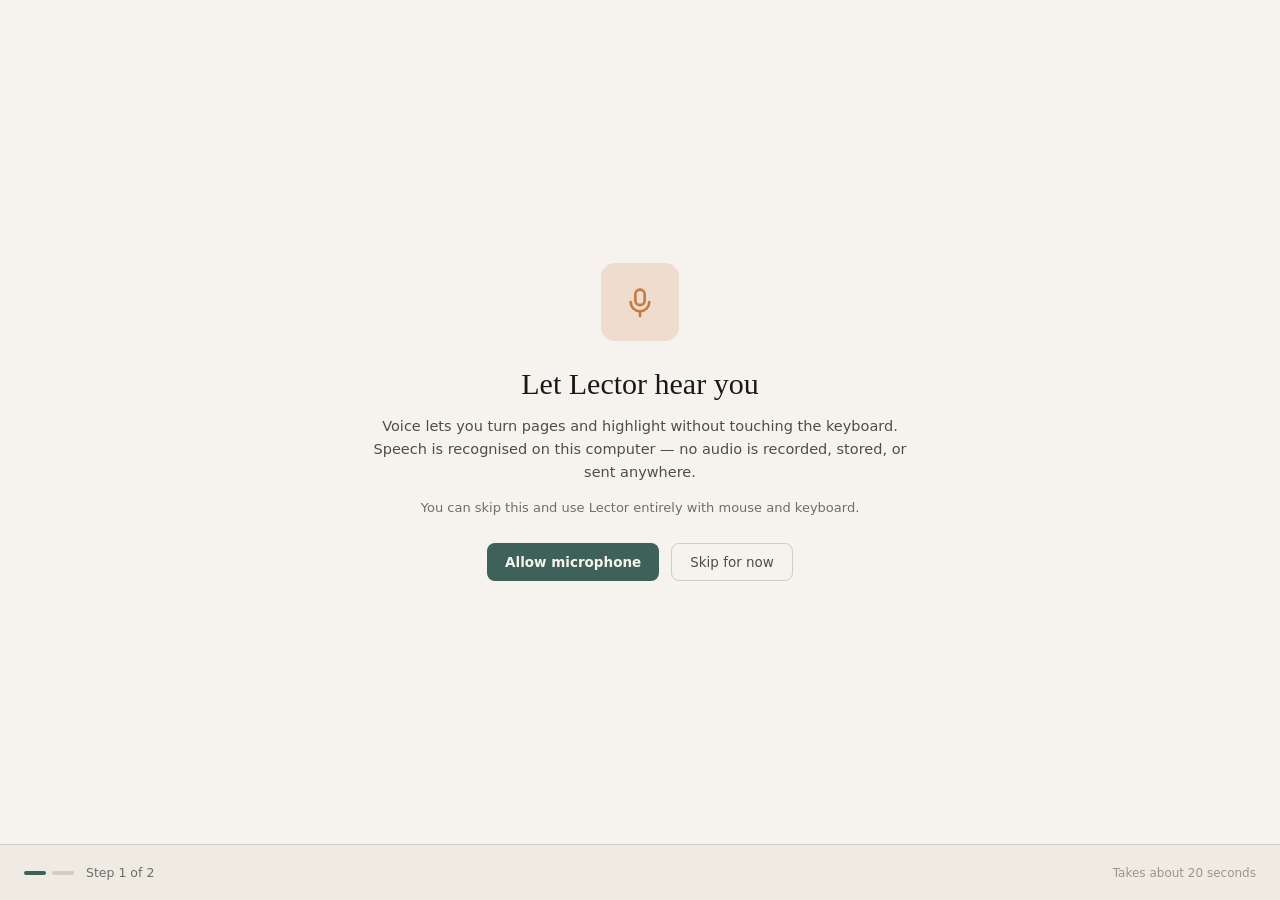
==== frontend/pages/onboarding.html @ ef2087f8 "feat: wake phrase, command reference panel, and first-run onboarding Milestone 8 — the discoverabili" ====
<!DOCTYPE html>
<html lang="en" data-theme="light">
<head>
  <meta charset="UTF-8">
  <script>document.documentElement.dataset.theme = localStorage.getItem("lector-theme") || "light";</script>
  <title>Lector — Welcome</title>
  <link rel="stylesheet" href="settings.css">
  <link rel="stylesheet" href="onboarding.css">
</head>
<!--
  First-run onboarding (docs/TASKS.md, Milestone 8), replacing the Milestone 4
  stub. Two steps, per docs/mockups/07a and 07b: the microphone ask, then the
  activation mode.

  Both are skippable, and skipping is not a degraded path — docs/PRD.md makes
  mouse and keyboard parity a hard requirement, so a reader who declines the
  microphone gets an app missing nothing except voice. That is why the
  permission step states the benefit and the privacy fact *before* the OS
  dialog appears, rather than leaving the system prompt to do the explaining.
-->
<body>
  <div class="onboarding-view">
    <main class="onboarding-stage">
      <!-- Step 1: microphone permission -->
      <section class="onboarding-step" id="micStep">
        <div class="onboarding-badge" data-icon="logo"></div>
        <h1 class="onboarding-title">Let Lector hear you</h1>
        <p class="onboarding-lede">
          Voice lets you turn pages and highlight without touching the
          keyboard. Speech is recognised on this computer — no audio is
          recorded, stored, or sent anywhere.
        </p>
        <p class="onboarding-aside">
          You can skip this and use Lector entirely with mouse and keyboard.
        </p>

        <div class="onboarding-choices">
          <button class="btn" id="allowMicBtn">Allow microphone</button>
          <button class="btn btn-secondary" id="skipMicBtn">Skip for now</button>
        </div>

        <!-- Filled in once the OS has answered. A refusal is reported plainly
             and the flow carries on: it is an answer, not an error. -->
        <p class="onboarding-result" id="micResult" hidden></p>
      </section>

      <!-- Step 2: activation mode -->
      <section class="onboarding-step" id="modeStep" hidden>
        <h1 class="onboarding-title">How should Lector start listening?</h1>
        <p class="onboarding-aside">
          You can change this any time in Settings, or turn both on.
        </p>

        <div class="mode-cards">
          <button class="mode-card selected" id="pushToTalkCard" data-mode="push_to_talk"
                  aria-pressed="true">
            <span class="mode-card-badge" data-icon="keyboard"></span>
            <span class="mode-card-title">Hold a key to talk</span>
            <span class="mode-card-desc">
              The mic is closed until you hold <strong>Space</strong>. Most
              private, and nothing is misheard while you read aloud.
            </span>
            <span class="mode-card-state">Selected</span>
          </button>

          <button class="mode-card" id="wakePhraseCard" data-mode="wake_phrase"
                  aria-pressed="false">
            <span class="mode-card-badge" data-icon="logo"></span>
            <span class="mode-card-title">Say a wake phrase</span>
            <span class="mode-card-desc">
              Start with <strong id="wakePhraseName"></strong> and it listens
              for the rest. Truly hands-free; the phrase is matched on-device.
            </span>
            <span class="mode-card-note">Uses a little more battery</span>
            <span class="mode-card-state">Selected</span>
          </button>
        </div>

        <p class="onboarding-parity">
          Whichever you pick, every voice command also has a button and a
          keyboard shortcut.
        </p>
      </section>
    </main>

    <footer class="onboarding-footer">
      <div class="step-dots">
        <span class="step-dot filled"></span>
        <span class="step-dot" id="stepDotTwo"></span>
      </div>
      <span class="step-label" id="stepLabel">Step 1 of 2</span>
      <div class="onboarding-fill"></div>
      <span class="step-aside" id="stepAside">Takes about 20 seconds</span>
      <button class="btn-secondary" id="backBtn" hidden>Back</button>
      <button class="btn" id="startBtn" hidden>Start reading</button>
    </footer>
  </div>

  <script src="../js/icons.js"></script>
  <script src="../js/bridge.js"></script>
  <script src="onboarding.js"></script>
</body>
</html>
---- frontend/pages/settings.css ----
@import "../shared/theme.css";
@import "../shared/components.css";
@import "home.css";

.content > * { max-width: 760px; }

h1.page-title {
  font-family: var(--font-reading);
  font-weight: 400;
  font-size: 25px;
  margin: 0 0 20px;
  color: var(--color-text-primary);
}

.section { margin-bottom: 28px; }
.section h3 { margin: 0 0 3px; font-size: 13.5px; font-weight: 600; color: var(--color-text-primary); }
.section .sub { margin: 0 0 12px; font-size: 12.5px; color: var(--color-text-muted); }

.theme-cards { display: flex; gap: 16px; }

.theme-card {
  width: 210px;
  border-radius: 9px;
  overflow: hidden;
  border: 1px solid var(--color-border-light);
  background-color: var(--color-input-bg);
  cursor: pointer;
}

.theme-card.selected { border: 2px solid var(--color-accent); }

.theme-preview { height: 104px; padding: 12px; }
.theme-card-footer {
  display: flex; align-items: center; justify-content: space-between;
  padding: 10px 14px; border-top: 1px solid var(--color-border-light);
}
.theme-card-footer-label { font-size: 13px; font-weight: 500; color: var(--color-text-primary); }

.theme-preview-mock {
  border-radius: 3px;
  padding: 10px;
  height: 100%;
  display: flex;
  flex-direction: column;
  gap: 5px;
}
.theme-preview-line { height: 5px; width: 100%; border-radius: 2px; }
.theme-preview-line.title { height: 7px; width: 70%; }
.theme-preview-line.accent { width: 44%; }

.theme-card-check {
  width: 17px;
  height: 17px;
  border-radius: 50%;
  background-color: var(--color-accent);
  color: var(--color-surface);
  display: flex;
  align-items: center;
  justify-content: center;
  padding: 3px;
}
.theme-card-check svg { width: 100%; height: 100%; }

/* ------------------------------------------------------------------ */
/* Voice activation                                                    */
/* ------------------------------------------------------------------ */

/* Two cards side by side, matching docs/mockups/06 Settings.png. Equal
   columns on purpose: neither mode is the primary one, and sizing one
   larger would read as a recommendation the app does not mean to make. */
.voice-cards {
  display: grid;
  grid-template-columns: 1fr 1fr;
  gap: 16px;
}

.voice-card {
  padding: 14px 16px;
  border: 1px solid var(--color-border-light);
  border-radius: 10px;
  background-color: var(--color-surface);
}

.voice-card-head {
  display: flex;
  align-items: flex-start;
  gap: 12px;
}

.voice-card-text {
  flex: 1;
  display: flex;
  flex-direction: column;
  gap: 2px;
}

.voice-card-detail {
  display: flex;
  align-items: center;
  gap: 8px;
  margin: 14px 0 0;
  font-size: 12.5px;
  color: var(--color-text-muted);
}

.key-chip {
  padding: 4px 10px;
  border: 1px solid var(--color-border-light);
  border-radius: 6px;
  background-color: var(--color-panel-tertiary);
  font: inherit;
  font-size: 12.5px;
  color: var(--color-text-primary);
}

.voice-card-note { font-size: 11.5px; color: var(--color-text-very-muted); }
---- frontend/pages/onboarding.css ----
/* First-run onboarding (docs/TASKS.md, Milestone 8), per docs/mockups/07a and
   07b. A centered stage with a persistent progress footer: the reader should
   be able to see how much of this there is at every moment, which is the
   whole reason the step count sits in the chrome rather than in the copy. */

.onboarding-view {
  display: flex;
  flex-direction: column;
  height: 100vh;
  background-color: var(--color-surface);
}

.onboarding-stage {
  flex: 1;
  min-height: 0;
  overflow-y: auto;
  display: flex;
  align-items: center;
  justify-content: center;
  padding: 40px 24px;
}

.onboarding-step {
  width: 100%;
  max-width: 620px;
  text-align: center;
}

.onboarding-step[hidden] { display: none; }

/* The mic badge uses the amber voice token rather than the accent green:
   docs/DESIGN_SYSTEM.md reserves amber for "this is about listening", and
   this screen is entirely about listening. */
.onboarding-badge {
  display: flex;
  align-items: center;
  justify-content: center;
  width: 78px;
  height: 78px;
  margin: 0 auto 26px;
  border-radius: 14px;
  background-color: color-mix(in srgb, var(--color-voice-focus) 18%, transparent);
  color: var(--color-voice-focus);
}

.onboarding-badge svg { width: 34px; height: 34px; }

.onboarding-title {
  margin: 0 0 14px;
  font-family: var(--font-reading);
  font-size: 30px;
  font-weight: 400;
  color: var(--color-text-primary);
}

.onboarding-lede {
  max-width: 540px;
  margin: 0 auto 16px;
  font-size: 14.5px;
  line-height: 1.6;
  color: var(--color-text-secondary);
}

.onboarding-aside {
  margin: 0 0 28px;
  font-size: 13px;
  color: var(--color-text-muted);
}

.onboarding-choices {
  display: flex;
  align-items: center;
  justify-content: center;
  gap: 12px;
}

.onboarding-result {
  margin: 18px 0 0;
  font-size: 13px;
  color: var(--color-text-secondary);
}

/* A refusal is still an answer, so it is stated in the muted voice rather
   than the destructive red — nothing has gone wrong. */
.onboarding-result.denied { color: var(--color-text-muted); }

.onboarding-result[hidden] { display: none; }

/* ------------------------------------------------------------------ */
/* Activation mode cards                                               */
/* ------------------------------------------------------------------ */

.mode-cards {
  display: grid;
  grid-template-columns: 1fr 1fr;
  gap: 18px;
  margin-bottom: 22px;
  text-align: left;
}

.mode-card {
  display: flex;
  flex-direction: column;
  align-items: flex-start;
  gap: 10px;
  padding: 18px 20px 20px;
  border: 1px solid var(--color-border-light);
  border-radius: 12px;
  background-color: var(--color-surface);
  font: inherit;
  cursor: pointer;
  text-align: left;
}

/* Two pixels of accent border, with the padding trimmed to match, so a card
   does not grow by a pixel when it is picked and nudge its neighbour. */
.mode-card.selected {
  border: 2px solid var(--color-accent);
  padding: 17px 19px 19px;
}

.mode-card-badge {
  display: flex;
  align-items: center;
  justify-content: center;
  width: 38px;
  height: 38px;
  border-radius: 10px;
  background-color: var(--color-panel-tertiary);
  color: var(--color-text-secondary);
}

.mode-card-badge svg { width: 19px; height: 19px; }

#wakePhraseCard .mode-card-badge {
  background-color: color-mix(in srgb, var(--color-voice-focus) 16%, transparent);
  color: var(--color-voice-focus);
}

.mode-card-title {
  font-size: 15px;
  font-weight: 600;
  color: var(--color-text-primary);
}

.mode-card-desc {
  font-size: 13px;
  line-height: 1.55;
  color: var(--color-text-secondary);
}

.mode-card-desc strong { font-weight: 600; color: var(--color-text-primary); }

/* Each card states its own honest trade-off, rather than one of them being
   labelled the better choice. */
.mode-card-note { font-size: 12px; color: var(--color-text-very-muted); }

.mode-card-state {
  padding: 3px 9px;
  border-radius: 10px;
  background-color: var(--color-panel);
  font-size: 10.5px;
  font-weight: 600;
  letter-spacing: 0.07em;
  text-transform: uppercase;
  color: var(--color-text-muted);
  visibility: hidden;
}

/* Kept in the layout when hidden, so picking the other card does not change
   either card's height. */
.mode-card.selected .mode-card-state { visibility: visible; }

.onboarding-parity {
  display: flex;
  align-items: center;
  gap: 9px;
  margin: 0;
  padding: 13px 16px;
  border-radius: 10px;
  background-color: var(--color-panel);
  font-size: 13px;
  text-align: left;
  color: var(--color-text-secondary);
}

/* ------------------------------------------------------------------ */
/* Progress footer                                                     */
/* ------------------------------------------------------------------ */

.onboarding-footer {
  flex: none;
  display: flex;
  align-items: center;
  gap: 12px;
  padding: 0 24px;
  height: 56px;
  background-color: var(--color-panel);
  border-top: 1px solid var(--color-border-light);
}

.step-dots { display: flex; gap: 6px; }

.step-dot {
  width: 22px;
  height: 4px;
  border-radius: 2px;
  background-color: var(--color-border-light);
}

.step-dot.filled { background-color: var(--color-accent); }

.step-label { font-size: 12.5px; color: var(--color-text-muted); }
.step-aside { font-size: 12px; color: var(--color-text-very-muted); }
.step-aside[hidden] { display: none; }

.onboarding-fill { flex: 1; }
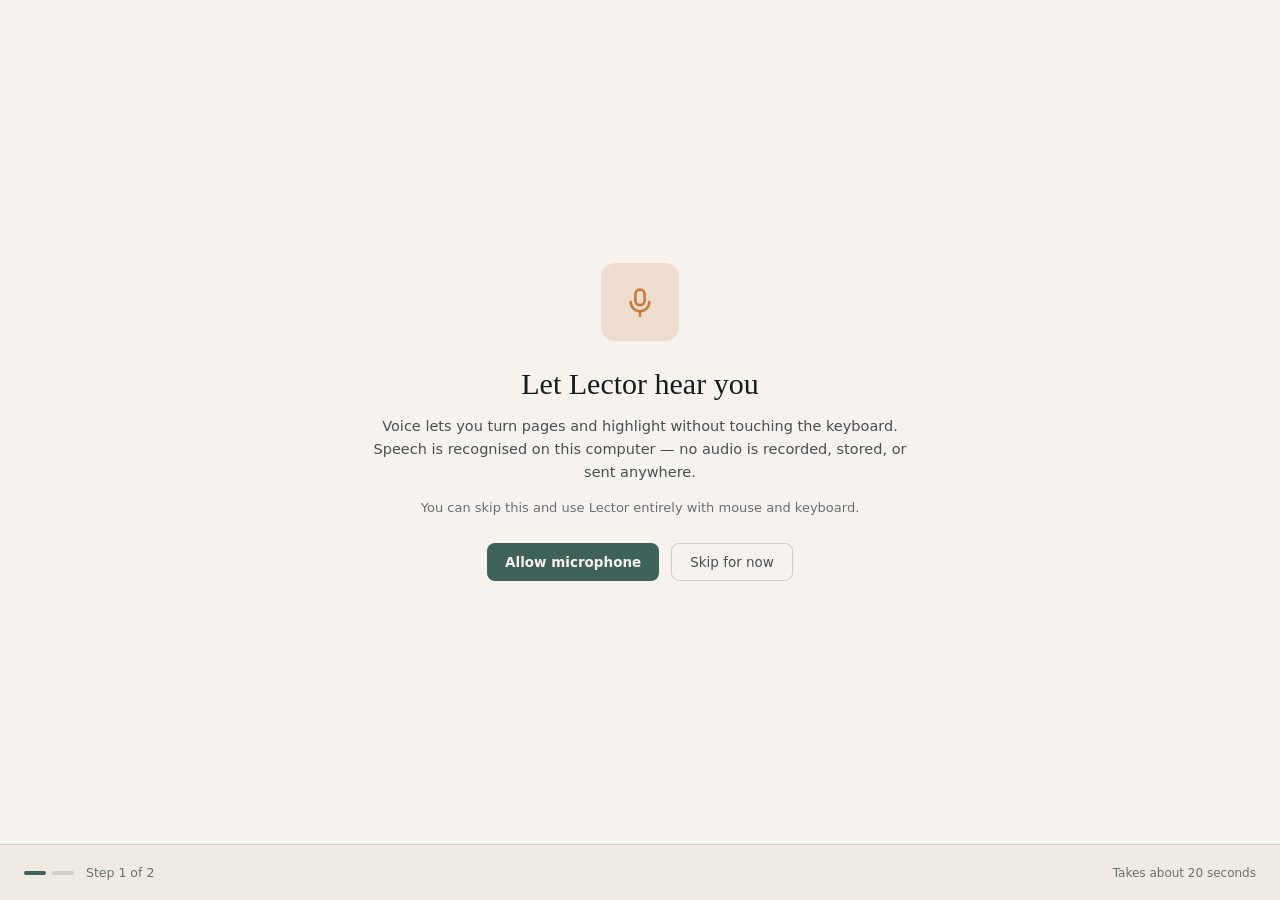
==== commit 892dd067: "feat: tree-sidebar Open/Save dialogs, Recent list view, and review fixes Open/Save-As dialogs get a " ====
--- a/frontend/pages/onboarding.html
+++ b/frontend/pages/onboarding.html
@@ -20,7 +20,7 @@
 -->
 <body>
   <div class="onboarding-view">
-    <main class="onboarding-stage">
+    <main class="onboarding-stage themed-scroll">
       <!-- Step 1: microphone permission -->
       <section class="onboarding-step" id="micStep">
         <div class="onboarding-badge" data-icon="logo"></div>
--- a/frontend/pages/settings.css
+++ b/frontend/pages/settings.css
@@ -113,4 +113,4 @@
   color: var(--color-text-primary);
 }
 
-.voice-card-note { font-size: 11.5px; color: var(--color-text-very-muted); }
+.voice-card-note { font-size: 11.5px; color: var(--color-text-muted); }
--- a/frontend/pages/onboarding.css
+++ b/frontend/pages/onboarding.css
@@ -153,7 +153,7 @@
 
 /* Each card states its own honest trade-off, rather than one of them being
    labelled the better choice. */
-.mode-card-note { font-size: 12px; color: var(--color-text-very-muted); }
+.mode-card-note { font-size: 12px; color: var(--color-text-muted); }
 
 .mode-card-state {
   padding: 3px 9px;
@@ -211,7 +211,7 @@
 .step-dot.filled { background-color: var(--color-accent); }
 
 .step-label { font-size: 12.5px; color: var(--color-text-muted); }
-.step-aside { font-size: 12px; color: var(--color-text-very-muted); }
+.step-aside { font-size: 12px; color: var(--color-text-muted); }
 .step-aside[hidden] { display: none; }
 
 .onboarding-fill { flex: 1; }
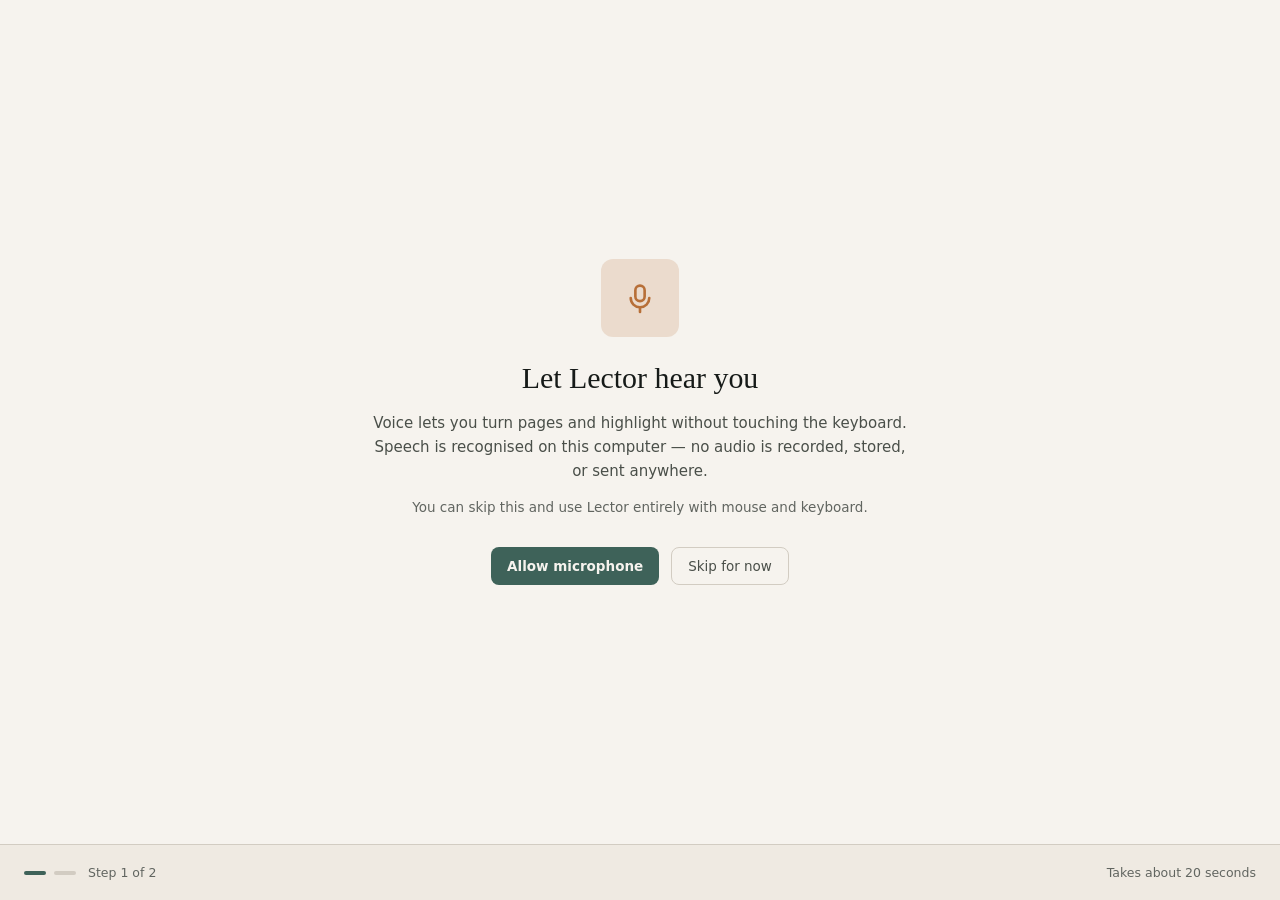
==== commit 70f0934c: "feat: design-system foundation (premium UI pass, Phase 0) theme.css is now the only frontend file wi" ====
--- a/frontend/pages/onboarding.html
+++ b/frontend/pages/onboarding.html
@@ -97,6 +97,7 @@
   </div>
 
   <script src="../js/icons.js"></script>
+  <script src="../js/ui.js"></script>
   <script src="../js/bridge.js"></script>
   <script src="onboarding.js"></script>
 </body>
--- a/frontend/pages/settings.css
+++ b/frontend/pages/settings.css
@@ -4,47 +4,41 @@
 
 .content > * { max-width: 760px; }
 
-h1.page-title {
-  font-family: var(--font-reading);
-  font-weight: 400;
-  font-size: 25px;
-  margin: 0 0 20px;
-  color: var(--color-text-primary);
-}
+h1.page-title { margin: 0 0 var(--space-5); }
 
-.section { margin-bottom: 28px; }
-.section h3 { margin: 0 0 3px; font-size: 13.5px; font-weight: 600; color: var(--color-text-primary); }
-.section .sub { margin: 0 0 12px; font-size: 12.5px; color: var(--color-text-muted); }
+.section { margin-bottom: var(--space-6); }
+.section h3 { margin: 0 0 var(--space-1); font-size: var(--text-md); font-weight: 600; color: var(--text-primary); }
+.section .sub { margin: 0 0 var(--space-3); font-size: var(--text-sm); color: var(--text-muted); }
 
-.theme-cards { display: flex; gap: 16px; }
+.theme-cards { display: flex; gap: var(--space-4); }
 
 .theme-card {
   width: 210px;
-  border-radius: 9px;
+  border-radius: var(--radius-md);
   overflow: hidden;
-  border: 1px solid var(--color-border-light);
-  background-color: var(--color-input-bg);
+  border: 1px solid var(--border);
+  background-color: var(--surface-input);
   cursor: pointer;
 }
 
-.theme-card.selected { border: 2px solid var(--color-accent); }
+.theme-card.selected { border: 2px solid var(--accent); }
 
-.theme-preview { height: 104px; padding: 12px; }
+.theme-preview { height: 104px; padding: var(--space-3); }
 .theme-card-footer {
   display: flex; align-items: center; justify-content: space-between;
-  padding: 10px 14px; border-top: 1px solid var(--color-border-light);
+  padding: var(--space-3) var(--space-4); border-top: 1px solid var(--border);
 }
-.theme-card-footer-label { font-size: 13px; font-weight: 500; color: var(--color-text-primary); }
+.theme-card-footer-label { font-size: var(--text-md); font-weight: 500; color: var(--text-primary); }
 
 .theme-preview-mock {
-  border-radius: 3px;
-  padding: 10px;
+  border-radius: var(--radius-xs);
+  padding: var(--space-3);
   height: 100%;
   display: flex;
   flex-direction: column;
-  gap: 5px;
+  gap: var(--space-1);
 }
-.theme-preview-line { height: 5px; width: 100%; border-radius: 2px; }
+.theme-preview-line { height: 5px; width: 100%; border-radius: var(--radius-pill); }
 .theme-preview-line.title { height: 7px; width: 70%; }
 .theme-preview-line.accent { width: 44%; }
 
@@ -52,12 +46,12 @@
   width: 17px;
   height: 17px;
   border-radius: 50%;
-  background-color: var(--color-accent);
-  color: var(--color-surface);
+  background-color: var(--accent);
+  color: var(--surface-2);
   display: flex;
   align-items: center;
   justify-content: center;
-  padding: 3px;
+  padding: var(--space-1);
 }
 .theme-card-check svg { width: 100%; height: 100%; }
 
@@ -71,46 +65,46 @@
 .voice-cards {
   display: grid;
   grid-template-columns: 1fr 1fr;
-  gap: 16px;
+  gap: var(--space-4);
 }
 
 .voice-card {
-  padding: 14px 16px;
-  border: 1px solid var(--color-border-light);
-  border-radius: 10px;
-  background-color: var(--color-surface);
+  padding: var(--space-4) var(--space-4);
+  border: 1px solid var(--border);
+  border-radius: var(--radius-md);
+  background-color: var(--surface-2);
 }
 
 .voice-card-head {
   display: flex;
   align-items: flex-start;
-  gap: 12px;
+  gap: var(--space-3);
 }
 
 .voice-card-text {
   flex: 1;
   display: flex;
   flex-direction: column;
-  gap: 2px;
+  gap: var(--space-hair);
 }
 
 .voice-card-detail {
   display: flex;
   align-items: center;
-  gap: 8px;
-  margin: 14px 0 0;
-  font-size: 12.5px;
-  color: var(--color-text-muted);
+  gap: var(--space-2);
+  margin: var(--space-4) 0 0;
+  font-size: var(--text-sm);
+  color: var(--text-muted);
 }
 
 .key-chip {
-  padding: 4px 10px;
-  border: 1px solid var(--color-border-light);
-  border-radius: 6px;
-  background-color: var(--color-panel-tertiary);
+  padding: var(--space-1) var(--space-3);
+  border: 1px solid var(--border);
+  border-radius: var(--radius-sm);
+  background-color: var(--surface-1);
   font: inherit;
-  font-size: 12.5px;
-  color: var(--color-text-primary);
+  font-size: var(--text-sm);
+  color: var(--text-primary);
 }
 
-.voice-card-note { font-size: 11.5px; color: var(--color-text-muted); }
+.voice-card-note { font-size: var(--text-xs); color: var(--text-muted); }
--- a/frontend/pages/onboarding.css
+++ b/frontend/pages/onboarding.css
@@ -7,7 +7,7 @@
   display: flex;
   flex-direction: column;
   height: 100vh;
-  background-color: var(--color-surface);
+  background-color: var(--surface-2);
 }
 
 .onboarding-stage {
@@ -17,7 +17,7 @@
   display: flex;
   align-items: center;
   justify-content: center;
-  padding: 40px 24px;
+  padding: var(--space-7) var(--space-5);
 }
 
 .onboarding-step {
@@ -37,52 +37,52 @@
   justify-content: center;
   width: 78px;
   height: 78px;
-  margin: 0 auto 26px;
-  border-radius: 14px;
-  background-color: color-mix(in srgb, var(--color-voice-focus) 18%, transparent);
-  color: var(--color-voice-focus);
+  margin: 0 auto var(--space-5);
+  border-radius: var(--radius-lg);
+  background-color: color-mix(in srgb, var(--voice) 18%, transparent);
+  color: var(--voice);
 }
 
 .onboarding-badge svg { width: 34px; height: 34px; }
 
 .onboarding-title {
-  margin: 0 0 14px;
-  font-family: var(--font-reading);
-  font-size: 30px;
+  margin: 0 0 var(--space-4);
+  font-family: var(--font-serif);
+  font-size: var(--text-2xl);
   font-weight: 400;
-  color: var(--color-text-primary);
+  color: var(--text-primary);
 }
 
 .onboarding-lede {
   max-width: 540px;
-  margin: 0 auto 16px;
-  font-size: 14.5px;
+  margin: 0 auto var(--space-4);
+  font-size: var(--text-lg);
   line-height: 1.6;
-  color: var(--color-text-secondary);
+  color: var(--text-secondary);
 }
 
 .onboarding-aside {
-  margin: 0 0 28px;
-  font-size: 13px;
-  color: var(--color-text-muted);
+  margin: 0 0 var(--space-6);
+  font-size: var(--text-md);
+  color: var(--text-muted);
 }
 
 .onboarding-choices {
   display: flex;
   align-items: center;
   justify-content: center;
-  gap: 12px;
+  gap: var(--space-3);
 }
 
 .onboarding-result {
-  margin: 18px 0 0;
-  font-size: 13px;
-  color: var(--color-text-secondary);
+  margin: var(--space-4) 0 0;
+  font-size: var(--text-md);
+  color: var(--text-secondary);
 }
 
 /* A refusal is still an answer, so it is stated in the muted voice rather
    than the destructive red — nothing has gone wrong. */
-.onboarding-result.denied { color: var(--color-text-muted); }
+.onboarding-result.denied { color: var(--text-muted); }
 
 .onboarding-result[hidden] { display: none; }
 
@@ -93,8 +93,8 @@
 .mode-cards {
   display: grid;
   grid-template-columns: 1fr 1fr;
-  gap: 18px;
-  margin-bottom: 22px;
+  gap: var(--space-4);
+  margin-bottom: var(--space-5);
   text-align: left;
 }
 
@@ -102,11 +102,11 @@
   display: flex;
   flex-direction: column;
   align-items: flex-start;
-  gap: 10px;
-  padding: 18px 20px 20px;
-  border: 1px solid var(--color-border-light);
-  border-radius: 12px;
-  background-color: var(--color-surface);
+  gap: var(--space-3);
+  padding: var(--space-4) var(--space-5) var(--space-5);
+  border: 1px solid var(--border);
+  border-radius: var(--radius-lg);
+  background-color: var(--surface-2);
   font: inherit;
   cursor: pointer;
   text-align: left;
@@ -115,8 +115,8 @@
 /* Two pixels of accent border, with the padding trimmed to match, so a card
    does not grow by a pixel when it is picked and nudge its neighbour. */
 .mode-card.selected {
-  border: 2px solid var(--color-accent);
-  padding: 17px 19px 19px;
+  border: 2px solid var(--accent);
+  padding: var(--space-4) var(--space-4) var(--space-4);
 }
 
 .mode-card-badge {
@@ -125,45 +125,45 @@
   justify-content: center;
   width: 38px;
   height: 38px;
-  border-radius: 10px;
-  background-color: var(--color-panel-tertiary);
-  color: var(--color-text-secondary);
+  border-radius: var(--radius-md);
+  background-color: var(--surface-1);
+  color: var(--text-secondary);
 }
 
 .mode-card-badge svg { width: 19px; height: 19px; }
 
 #wakePhraseCard .mode-card-badge {
-  background-color: color-mix(in srgb, var(--color-voice-focus) 16%, transparent);
-  color: var(--color-voice-focus);
+  background-color: color-mix(in srgb, var(--voice) 16%, transparent);
+  color: var(--voice);
 }
 
 .mode-card-title {
-  font-size: 15px;
+  font-size: var(--text-lg);
   font-weight: 600;
-  color: var(--color-text-primary);
+  color: var(--text-primary);
 }
 
 .mode-card-desc {
-  font-size: 13px;
+  font-size: var(--text-md);
   line-height: 1.55;
-  color: var(--color-text-secondary);
-}
-
-.mode-card-desc strong { font-weight: 600; color: var(--color-text-primary); }
+  color: var(--text-secondary);
+}
+
+.mode-card-desc strong { font-weight: 600; color: var(--text-primary); }
 
 /* Each card states its own honest trade-off, rather than one of them being
    labelled the better choice. */
-.mode-card-note { font-size: 12px; color: var(--color-text-muted); }
+.mode-card-note { font-size: var(--text-sm); color: var(--text-muted); }
 
 .mode-card-state {
-  padding: 3px 9px;
-  border-radius: 10px;
-  background-color: var(--color-panel);
-  font-size: 10.5px;
+  padding: var(--space-1) var(--space-2);
+  border-radius: var(--radius-md);
+  background-color: var(--surface-1);
+  font-size: var(--text-xs);
   font-weight: 600;
   letter-spacing: 0.07em;
   text-transform: uppercase;
-  color: var(--color-text-muted);
+  color: var(--text-muted);
   visibility: hidden;
 }
 
@@ -174,14 +174,14 @@
 .onboarding-parity {
   display: flex;
   align-items: center;
-  gap: 9px;
+  gap: var(--space-2);
   margin: 0;
-  padding: 13px 16px;
-  border-radius: 10px;
-  background-color: var(--color-panel);
-  font-size: 13px;
+  padding: var(--space-3) var(--space-4);
+  border-radius: var(--radius-md);
+  background-color: var(--surface-1);
+  font-size: var(--text-md);
   text-align: left;
-  color: var(--color-text-secondary);
+  color: var(--text-secondary);
 }
 
 /* ------------------------------------------------------------------ */
@@ -192,26 +192,26 @@
   flex: none;
   display: flex;
   align-items: center;
-  gap: 12px;
-  padding: 0 24px;
+  gap: var(--space-3);
+  padding: 0 var(--space-5);
   height: 56px;
-  background-color: var(--color-panel);
-  border-top: 1px solid var(--color-border-light);
-}
-
-.step-dots { display: flex; gap: 6px; }
+  background-color: var(--surface-1);
+  border-top: 1px solid var(--border);
+}
+
+.step-dots { display: flex; gap: var(--space-2); }
 
 .step-dot {
   width: 22px;
   height: 4px;
-  border-radius: 2px;
-  background-color: var(--color-border-light);
-}
-
-.step-dot.filled { background-color: var(--color-accent); }
-
-.step-label { font-size: 12.5px; color: var(--color-text-muted); }
-.step-aside { font-size: 12px; color: var(--color-text-muted); }
+  border-radius: var(--radius-pill);
+  background-color: var(--border);
+}
+
+.step-dot.filled { background-color: var(--accent); }
+
+.step-label { font-size: var(--text-sm); color: var(--text-muted); }
+.step-aside { font-size: var(--text-sm); color: var(--text-muted); }
 .step-aside[hidden] { display: none; }
 
 .onboarding-fill { flex: 1; }
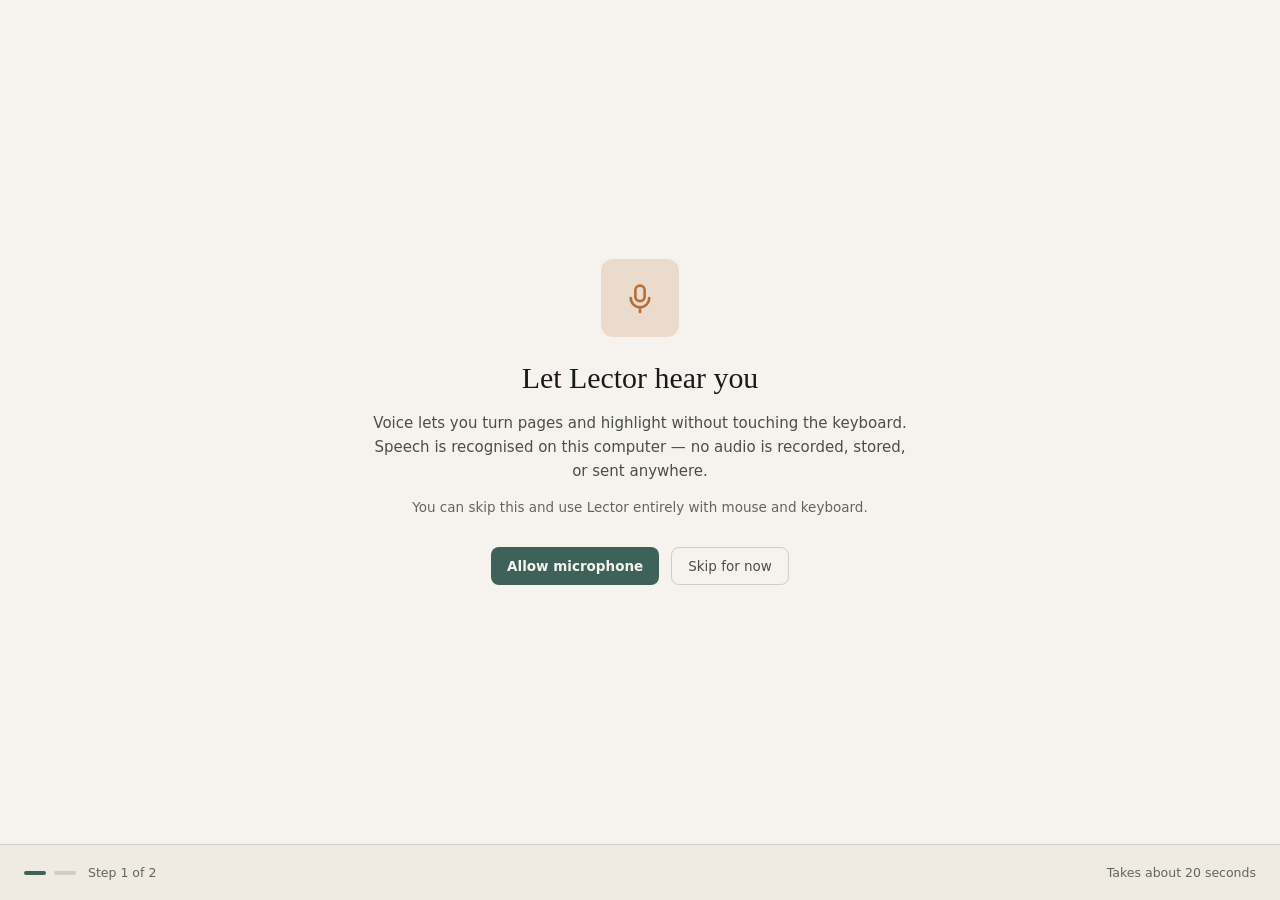
==== commit efd009e8: "feat: single-instance lock and Lector's own page server on a fresh port each launch - pywebview's se" ====
--- a/frontend/pages/onboarding.html
+++ b/frontend/pages/onboarding.html
@@ -2,7 +2,6 @@
 <html lang="en" data-theme="light">
 <head>
   <meta charset="UTF-8">
-  <script>document.documentElement.dataset.theme = localStorage.getItem("lector-theme") || "light";</script>
   <title>Lector — Welcome</title>
   <link rel="stylesheet" href="settings.css">
   <link rel="stylesheet" href="onboarding.css">
@@ -20,7 +19,7 @@
 -->
 <body>
   <div class="onboarding-view">
-    <main class="onboarding-stage themed-scroll">
+    <main class="onboarding-stage">
       <!-- Step 1: microphone permission -->
       <section class="onboarding-step" id="micStep">
         <div class="onboarding-badge" data-icon="logo"></div>
@@ -98,7 +97,12 @@
 
   <script src="../js/icons.js"></script>
   <script src="../js/ui.js"></script>
+  <script src="../js/scrollbars.js"></script>
   <script src="../js/bridge.js"></script>
+  <!-- No drop handler is registered here, so a dropped file is ignored — but
+       the script still has to be loaded: it is what cancels `dragover`, and
+       without that a dropped PDF would navigate the whole window to it. -->
+  <script src="../js/filedrop.js"></script>
   <script src="onboarding.js"></script>
 </body>
 </html>
--- a/frontend/pages/settings.css
+++ b/frontend/pages/settings.css
@@ -4,26 +4,30 @@
 
 .content > * { max-width: 760px; }
 
-h1.page-title { margin: 0 0 var(--space-5); }
-
-.section { margin-bottom: var(--space-6); }
+.section { margin-bottom: var(--section-gap); }
 .section h3 { margin: 0 0 var(--space-1); font-size: var(--text-md); font-weight: 600; color: var(--text-primary); }
 .section .sub { margin: 0 0 var(--space-3); font-size: var(--text-sm); color: var(--text-muted); }
 
+/* ------------------------------------------------------------------ */
+/* Theme cards                                                         */
+/* ------------------------------------------------------------------ */
+
+/* The surface, border, hover/press/selected states and the lift are the shared
+   card family's (shared/components.css); only the layout is Settings'. */
 .theme-cards { display: flex; gap: var(--space-4); }
 
 .theme-card {
+  display: block;
   width: 210px;
-  border-radius: var(--radius-md);
+  padding: 0;
   overflow: hidden;
-  border: 1px solid var(--border);
-  background-color: var(--surface-input);
-  cursor: pointer;
 }
 
-.theme-card.selected { border: 2px solid var(--accent); }
-
-.theme-preview { height: 104px; padding: var(--space-3); }
+/* The card's contents are <span>s (a <button> may only hold phrasing content),
+   so each block says so. A preview carries its own data-theme (settings.html),
+   so the tokens below resolve to that theme's palette whatever the window's is:
+   theme.css stays the one copy of every colour. */
+.theme-preview { display: block; height: 104px; padding: var(--space-3); background-color: var(--bg); }
 .theme-card-footer {
   display: flex; align-items: center; justify-content: space-between;
   padding: var(--space-3) var(--space-4); border-top: 1px solid var(--border);
@@ -31,6 +35,8 @@
 .theme-card-footer-label { font-size: var(--text-md); font-weight: 500; color: var(--text-primary); }
 
 .theme-preview-mock {
+  background-color: var(--surface-2);
+  border: 1px solid var(--border);
   border-radius: var(--radius-xs);
   padding: var(--space-3);
   height: 100%;
@@ -38,10 +44,13 @@
   flex-direction: column;
   gap: var(--space-1);
 }
-.theme-preview-line { height: 5px; width: 100%; border-radius: var(--radius-pill); }
-.theme-preview-line.title { height: 7px; width: 70%; }
-.theme-preview-line.accent { width: 44%; }
+.theme-preview-line { display: block; flex: none; height: 5px; width: 100%; border-radius: var(--radius-pill); background-color: var(--border-strong); }
+.theme-preview-line.title { height: 7px; width: 70%; background-color: var(--text-primary); }
+.theme-preview-line.short { width: 88%; }
+.theme-preview-line.accent { width: 44%; background-color: var(--highlight); }
 
+/* Always in the card and shown by .selected, so choosing a theme scales and
+   fades the badge in rather than rebuilding it. */
 .theme-card-check {
   width: 17px;
   height: 17px;
@@ -52,8 +61,18 @@
   align-items: center;
   justify-content: center;
   padding: var(--space-1);
+  opacity: 0;
+  transform: scale(0.6);
+  transition: opacity var(--dur-base) var(--ease-out),
+              transform var(--dur-base) var(--ease-out);
 }
 .theme-card-check svg { width: 100%; height: 100%; }
+.theme-card.selected .theme-card-check { opacity: 1; transform: scale(1); }
+
+/* Reduced motion: the badge only fades, it does not grow. */
+@media (prefers-reduced-motion: reduce) {
+  .theme-card-check { transform: none; }
+}
 
 /* ------------------------------------------------------------------ */
 /* Voice activation                                                    */
@@ -68,12 +87,12 @@
   gap: var(--space-4);
 }
 
-.voice-card {
-  padding: var(--space-4) var(--space-4);
-  border: 1px solid var(--border);
-  border-radius: var(--radius-md);
-  background-color: var(--surface-2);
-}
+/* Surface, border, radius and padding come from .card -- the same as the
+   option cards below -- and the hover/focus lift from .card-lift, in both
+   states: the card itself never changes fill or border with the switch. The
+   state lives in the content, read straight off the checkbox with :has() so no
+   script has to mirror it into a class. Off: dimmed text and an "Off" label.
+   On: brighter text and an accent "On" label. */
 
 .voice-card-head {
   display: flex;
@@ -88,6 +107,23 @@
   gap: var(--space-hair);
 }
 
+.voice-card .option-title { transition: color var(--dur-base) var(--ease-out); }
+.voice-card:not(:has(.toggle input:checked)) .option-title { color: var(--text-secondary); }
+
+/* The state as a word as well as a colour: the label reads "Off" until the
+   checkbox is checked. Decorative (aria-hidden) because the toggle itself is
+   what announces its state. Line-height matches the toggle so they centre. */
+.voice-card-state {
+  line-height: 24px;
+  font-size: var(--text-xs);
+  font-weight: 600;
+  color: var(--text-muted);
+  transition: color var(--dur-base) var(--ease-out);
+}
+.voice-card-state::before { content: "Off"; }
+.voice-card:has(.toggle input:checked) .voice-card-state { color: var(--accent-strong); }
+.voice-card:has(.toggle input:checked) .voice-card-state::before { content: "On"; }
+
 .voice-card-detail {
   display: flex;
   align-items: center;
@@ -95,16 +131,51 @@
   margin: var(--space-4) 0 0;
   font-size: var(--text-sm);
   color: var(--text-muted);
+  transition: color var(--dur-base) var(--ease-out);
 }
 
+/* Key and Phrase are facts, not controls (neither can be changed yet), so they
+   are drawn as a muted pill: no border, no hover, default cursor -- nothing
+   that looks like a button. While the card is off the pill's fill goes too and
+   the value is plain text. */
 .key-chip {
-  padding: var(--space-1) var(--space-3);
-  border: 1px solid var(--border);
-  border-radius: var(--radius-sm);
-  background-color: var(--surface-1);
+  display: inline-flex;
+  align-items: center;
+  min-width: 0;
+  height: 22px;
+  padding: 0 var(--space-3);
+  border-radius: var(--radius-pill);
+  background-color: var(--state-hover);
   font: inherit;
   font-size: var(--text-sm);
-  color: var(--text-primary);
+  font-weight: 500;
+  color: inherit;
+  cursor: default;
+  transition: background-color var(--dur-base) var(--ease-out),
+              color var(--dur-base) var(--ease-out);
 }
+.voice-card:not(:has(.toggle input:checked)) .key-chip { background-color: transparent; }
 
-.voice-card-note { font-size: var(--text-xs); color: var(--text-muted); }
+/* The small secondary label, pushed to the card's far edge so it reads as an
+   annotation on the value rather than part of it. */
+.voice-card-note { margin-left: auto; font-size: var(--text-xs); }
+
+/* Off dims by colour, not opacity: the text stays --text-muted (>= 4.5:1 on the
+   card). On is the brighter state, secondary text on the same card. */
+.voice-card .option-subtitle { transition: color var(--dur-base) var(--ease-out); }
+.voice-card:has(.toggle input:checked) .option-subtitle,
+.voice-card:has(.toggle input:checked) .voice-card-detail { color: var(--text-secondary); }
+
+/* ------------------------------------------------------------------ */
+/* Option groups                                                       */
+/* ------------------------------------------------------------------ */
+
+/* "Don't ask again" belongs to "When I save highlights", not to the section
+   after it: it sits 8px under the options (the same gap the options have
+   between themselves) against 32px to the next heading, and is indented to
+   line up with the radio dots above it. */
+.checkbox-row--attached {
+  margin-top: var(--space-2);
+  margin-left: var(--space-4);
+  padding: var(--space-1) 0;
+}
